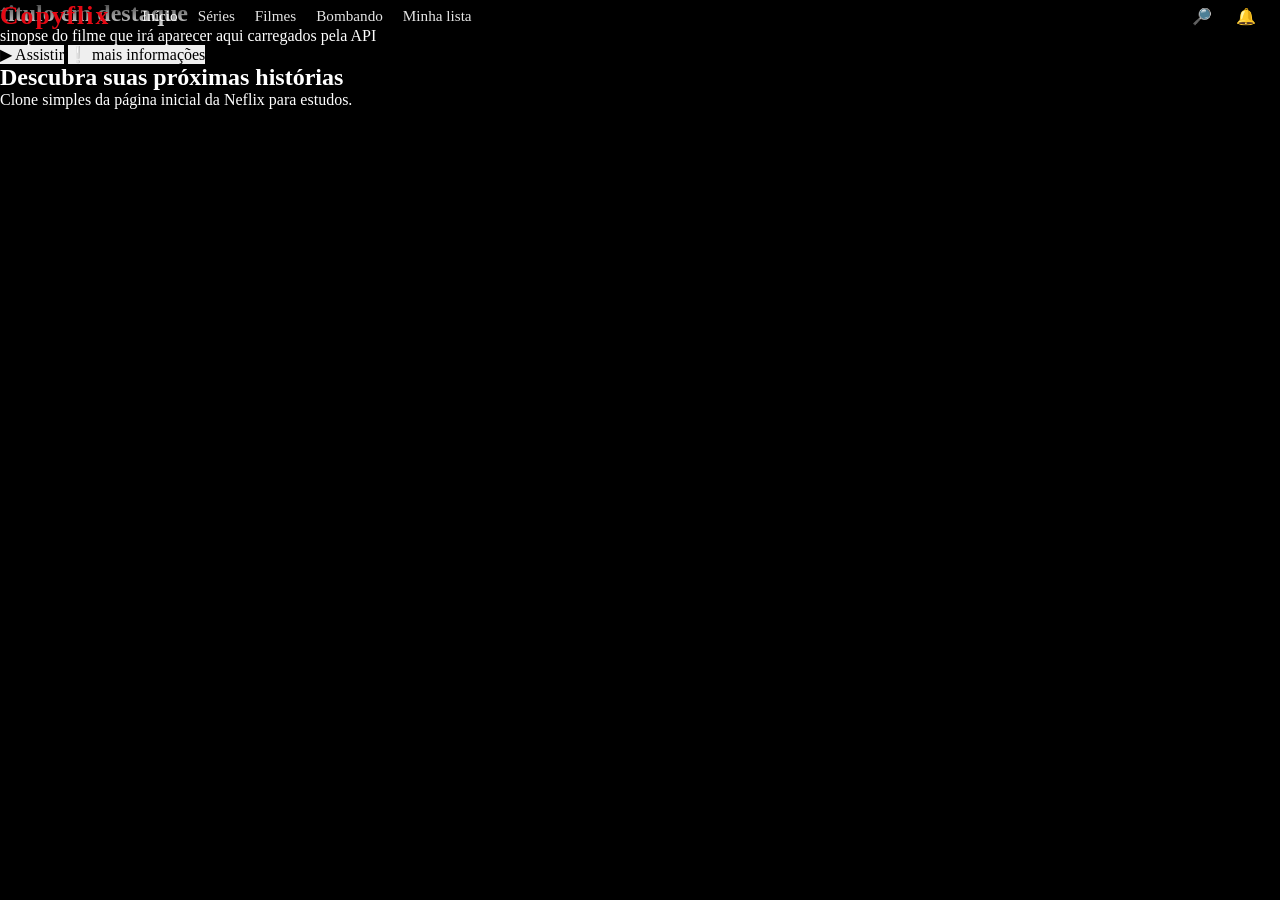
==== index.html @ 935df60f "Update index.html" ====
<!DOCTYPE html>
<html lang="en">
<head>
    <meta charset="UTF-8">
    <meta name="viewport" content="width=device-width, initial-scale=1.0">
    <title>Copyflix</title>
    <link rel="stylesheet" href="./style.css" />
</head>
<body>
    <header class="top-nav">
        <div class="nav-left">
            <div class="logo">Copyflix</div>
            <nav class="main-menu">
            <a href="#" class="active">Início</a>
            <a href="#">Séries</a>
            <a href="#">Filmes</a>
            <a href="#">Bombando</a>
            <a href="#">Minha lista</a>   
            </nav> 
        </div>
        <div class="nav-right">
            <button class="icon-button" aria-label="Buscar">
                🔎
            </button>
            <button class="icon-button" aria-label="Notificações">
                🔔
            </button>
            <div class="profile"></div>
        </div>

        </div>
    </header>

    <main>
        <section id="hero" class="hero">
            <div class="hero-background" id="hero-background">
            </div>
            <div class="hero-overlay"></div>
            <div class="hero-content">
                <h1 id="hero-title" class="hero-title"> titulo em destaque</h1>
                <p id="hero-overview" class="hero-overview"> sinopse do filme que irá aparecer aqui carregados pela API</p>
                <div class="hero-actions">
                    <button class="btn btn-primary">
                        ▶ Assistir 
                    </button>
                    <button class="btn btn-secondary">
                        ❕ mais informações
                    </button>
                </div>
            </div>
        </section>   
        <!-- listas horizontais  -->
        <section class="rows">
            <div class="row">
                <h2 class="rowtitle">Descubra suas próximas histórias</h2>
                <div class="rows-scroller" id="row-trending">
                    <!-- cards preenchidos via JS -->
                </div>
            </div>
        </section>  
    </main>
    
    <footer class="footer">
        <p>Clone simples da página inicial da Neflix para estudos.</p>
    </footer>
    <!-- configuração da API (chave, URL base, etc.) -->
     <!-- arquivo opcional separado para não expor diretamente a chave do código principal -->
      <script src="./config.js"></script>

      <!-- lógica principal da página -->
       <script src="./main.js"></script>
</body>
</html>
---- style.css ----
/*Reset simples */
*,
*::before,
*::after {
    box-sizing: border-box;
    margin: 0;
    padding: 0;
}


html,
body {
    height: 100%
}

body{
    font-family: system-ui, - apple-system,BlinkMacSystemFont,
    "segoe UI", Roboto,Oxygen, Ubuntu, Cantarell, "Opens Sans", "Helvetica Neue", Sans-Serif;
    background-color: #000;
    color: #fff;
    -webkit-font-smoothing: antialiased;
}

a {
    color: inherit;
    text-decoration: none;
}

button {
    font: inherit;
    border: none;
    cursor: pointer;
}

/* Top navigation */
.top-nav {
    position: fixed;
    top: 0;
    left: 0;
    right: 0;
    z-index: 100;
    display: flex;
    align-items: center;
    justify-content: space-between;
    padding: 0.75 3.5vw;
    background-image: linear-gradient(to bottom,
    rgba(0,0,0,0.8),
    rgba(0,0,0,0)
    );

}
.nav-left {
    display: flex;
    align-items: center;
    gap: 2rem;
}   

.logo {
    font-size: 1.6rem;
    font-weight: 900;
    letter-spacing: 0.08em;
    color: #e50914;
}

.main-menu {
    display: flex;
    gap: 1.25rem;
    font-size: 0.95rem;
}

.main-menu a {
    color: #e5e5e5;
}

.main-menu a.active,
.main-menu a:hover {
    color: #fff;
}

.nav-right {
    display: flex;
    align-items: center;
    gap: 0.75rem;
}

.icon-button {
    width: 32px;
    height: 32px;
    border-radius: 50%;
    display: inline-flex;
    align-items: center;
    justify-self: center;
    background-color: transparent;
    color: #fff;
}
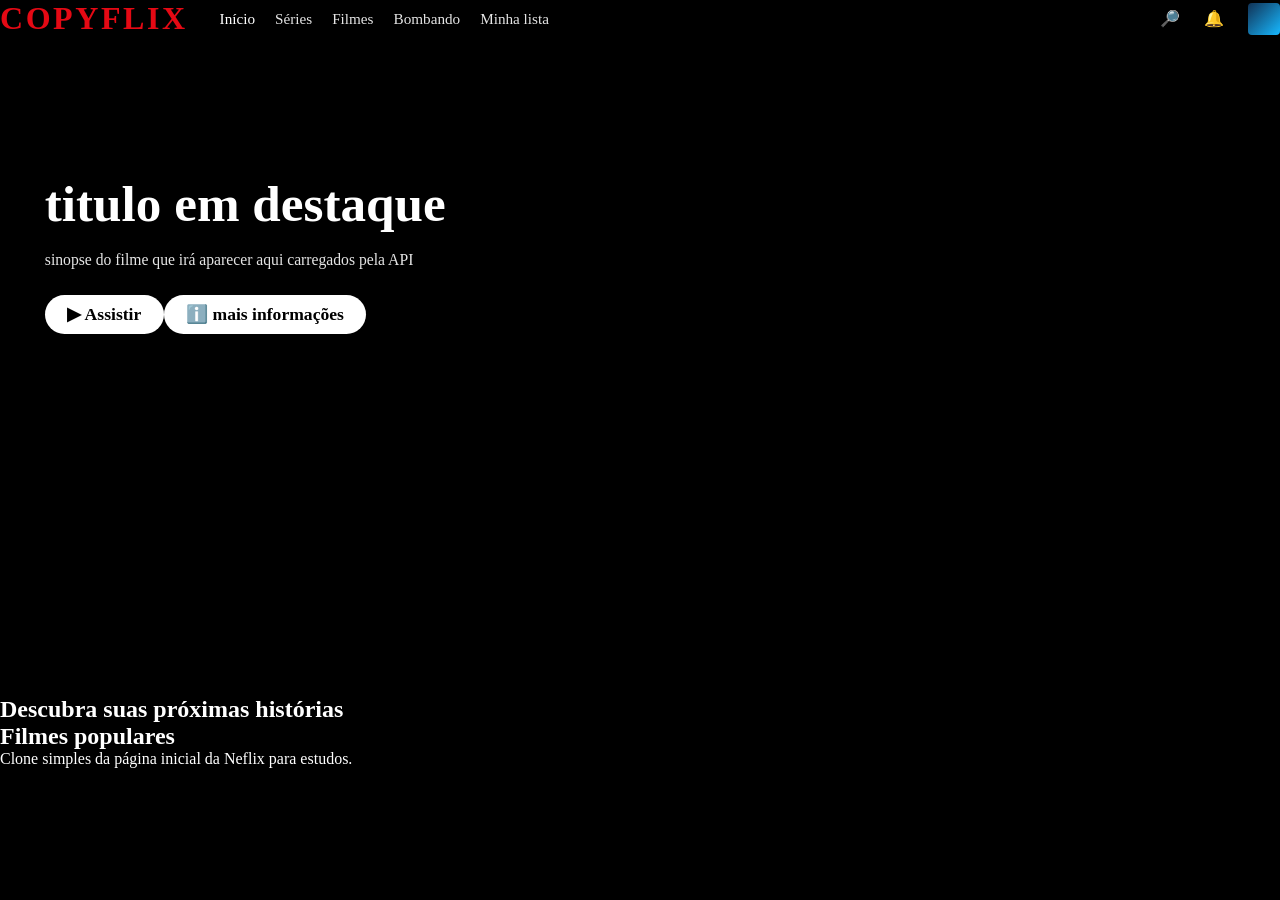
==== commit 74e6acfa: "COPYFLIX ATUALIZAÇÕES" ====
--- a/index.html
+++ b/index.html
@@ -6,10 +6,12 @@
     <title>Copyflix</title>
     <link rel="stylesheet" href="./style.css" />
 </head>
+
 <body>
+    <script type="module" src="./script.js"></script>
     <header class="top-nav">
         <div class="nav-left">
-            <div class="logo">Copyflix</div>
+            <div class="logo">COPYFLIX</div>
             <nav class="main-menu">
             <a href="#" class="active">Início</a>
             <a href="#">Séries</a>
@@ -41,12 +43,13 @@
                 <p id="hero-overview" class="hero-overview"> sinopse do filme que irá aparecer aqui carregados pela API</p>
                 <div class="hero-actions">
                     <button class="btn btn-primary">
-                        ▶ Assistir 
+                    ▶ Assistir 
                     </button>
                     <button class="btn btn-secondary">
-                        ❕ mais informações
+                    ℹ️ mais informações
                     </button>
                 </div>
+                <div class="hero-pagination" id="hero-pagination"></div>
             </div>
         </section>   
         <!-- listas horizontais  -->
@@ -54,20 +57,19 @@
             <div class="row">
                 <h2 class="rowtitle">Descubra suas próximas histórias</h2>
                 <div class="rows-scroller" id="row-trending">
-                    <!-- cards preenchidos via JS -->
                 </div>
             </div>
+                    <div class="row">
+                        <h2 class="row-title">Filmes populares</h2>
+                        <div class="rows-scroller" id=" row-movies"></div>
+                    </div>
+                </div>
+            
         </section>  
     </main>
     
     <footer class="footer">
         <p>Clone simples da página inicial da Neflix para estudos.</p>
     </footer>
-    <!-- configuração da API (chave, URL base, etc.) -->
-     <!-- arquivo opcional separado para não expor diretamente a chave do código principal -->
-      <script src="./config.js"></script>
-
-      <!-- lógica principal da página -->
-       <script src="./main.js"></script>
 </body>
 </html>
--- a/style.css
+++ b/style.css
@@ -56,7 +56,7 @@
 }   
 
 .logo {
-    font-size: 1.6rem;
+    font-size: 2.0rem;
     font-weight: 900;
     letter-spacing: 0.08em;
     color: #e50914;
@@ -86,7 +86,7 @@
 .icon-button {
     width: 32px;
     height: 32px;
-    border-radius: 50%;
+    border-radius: 60%;
     display: inline-flex;
     align-items: center;
     justify-self: center;
@@ -94,4 +94,132 @@
     color: #fff;
 }
 
-
+.icon-button:hover {
+    background-color: rgba(255,255,255,0.1);
+
+}
+
+.profile {
+    width: 32px;
+    height: 32px;
+    border-radius: 4px;
+    background: linear-gradient(135deg, #113255, #17b8ff);
+
+}
+
+main {
+    padding-top: 66px;
+}
+
+.hero {
+    position: relative;
+    height: 70vh;
+    min-height: 420px;
+    color: #ffffff;
+    overflow: hidden;
+}
+
+.hero-background {
+    position: absolute;
+    inset: 0;
+    background-size: cover;
+    background-position: center center;
+    background-repeat: no-repeat;
+    transform: scale(1.05);
+}
+
+.hero-overlay {
+    position: absolute;
+    inset: 0;
+    background: radial-gradient(
+        circle at 20% 20%,
+        rgba(0,0,0,0.2),
+        transparent 55%
+    ),
+    linear-gradient(to top, #000 10%, transparent 60%);
+}
+
+.hero-content {
+    position: relative;
+    z-index: 1;
+    max-width: 40rem;
+    padding: 12vh 3.5vw 3rem;
+}
+
+.hero-title {
+    font-size: clamp(2.4rem, 4vw, 3.6rem);
+    font-weight: 900;
+    margin-bottom: 1rem;
+    text-shadow: 0 2px 6px rgba(0, 0, 0, 0.6);   
+}
+
+.hero-overview {
+    font-size: 0.98rem;
+    line-height: 1.4;
+    color: #e5e5e5;
+    max-width: 34rem;
+    margin-bottom: 1.5rem;
+}
+
+.hero-actions {
+    display: flex;
+    gap: 0.75;
+    margin-bottom: 1.5rem;
+}
+
+.btn {
+    display: inline-flex;
+    align-items: center;
+    justify-content: center;
+    gap: 0.4rem;
+    padding: 0.55rem 1.40rem;
+    border-radius: 30px;
+    font-weight: 600;
+    font-size: 1.1rem;
+    transition: background-color 0.2 ease, transform 0.1s ease;
+}
+
+.btn-primary {
+    background-color: #fff;
+    color: #000000;
+}
+
+.btn-primary:hover {
+    background-color: rgba(122, 122, 122, 0.5);
+    transform: scale(1.02);
+}
+
+.btn-secondary {
+    background-color: #fff;
+    color: #000;
+}
+
+.btn-secondary:hover {
+    background-color: rgba(122, 122, 122, 0.5);
+    transform: scale(1.02);
+}
+
+.hero-pagination {
+    display: flex;
+    gap: 0.4rem;
+}
+
+.hero-dot {
+    width: 8px;
+    height: 8px;
+    border-radius: 999px;
+    background-color: rgba(240, 240, 240, 0.4);
+}
+
+.hero-dot.active {
+    width: 18px;
+    background-color: #fff;
+}
+
+.rows {
+
+    
+}
+
+
+
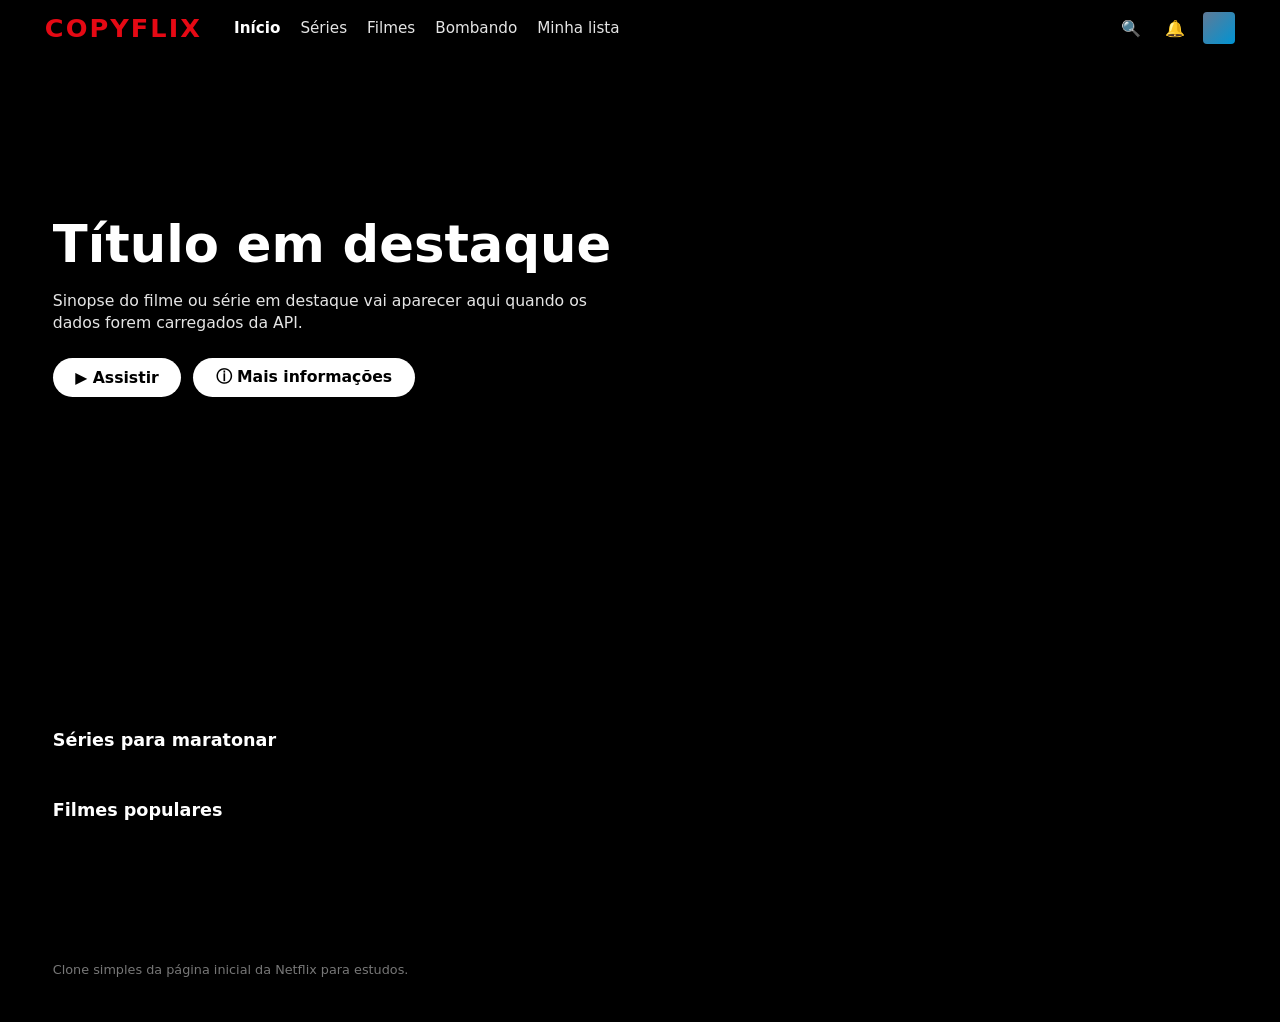
==== commit 9dd69052: "COPYFLIX ATUALIZAÇÕES" ====
--- a/index.html
+++ b/index.html
@@ -1,75 +1,97 @@
 <!DOCTYPE html>
-<html lang="en">
-<head>
-    <meta charset="UTF-8">
-    <meta name="viewport" content="width=device-width, initial-scale=1.0">
+<html lang="pt-BR">
+  <head>
+    <meta charset="UTF-8" />
     <title>Copyflix</title>
+    <meta name="viewport" content="width=device-width, initial-scale=1.0" />
     <link rel="stylesheet" href="./style.css" />
-</head>
+  </head>
+  <body>
+    <header class="top-nav">
+      <div class="nav-left">
+        <div class="logo">COPYFLIX</div>
+        <nav class="main-menu">
+          <a href="#" class="active">Início</a>
+          <a href="#">Séries</a>
+          <a href="#">Filmes</a>
+          <a href="#">Bombando</a>
+          <a href="#">Minha lista</a>
+        </nav>
+      </div>
+      <div class="nav-right">
+        <button class="icon-button" aria-label="Buscar">
+          🔍
+        </button>
+        <button class="icon-button" aria-label="Notificações">
+          🔔
+        </button>
+        <div class="profile"></div>
+      </div>
+    </header>
 
-<body>
-    <script type="module" src="./script.js"></script>
-    <header class="top-nav">
-        <div class="nav-left">
-            <div class="logo">COPYFLIX</div>
-            <nav class="main-menu">
-            <a href="#" class="active">Início</a>
-            <a href="#">Séries</a>
-            <a href="#">Filmes</a>
-            <a href="#">Bombando</a>
-            <a href="#">Minha lista</a>   
-            </nav> 
+   
+    
+    <main>
+      <!-- Seção de destaque / herói -->
+      <section id="hero" class="hero">
+        <div class="hero-background" id="hero-background">
+          <!-- imagem de fundo via CSS/JS -->
         </div>
-        <div class="nav-right">
-            <button class="icon-button" aria-label="Buscar">
-                🔎
+        <div class="hero-overlay"></div>
+        <div class="hero-content">
+          <h1 id="hero-title" class="hero-title">Título em destaque</h1>
+          <p id="hero-overview" class="hero-overview">
+            Sinopse do filme ou série em destaque vai aparecer aqui quando os
+            dados forem carregados da API.
+          </p>
+          <div class="hero-actions">
+            <button class="btn btn-primary">
+              ▶ Assistir
             </button>
-            <button class="icon-button" aria-label="Notificações">
-                🔔
+            <button class="btn btn-secondary">
+              ⓘ Mais informações
             </button>
-            <div class="profile"></div>
+          </div>
+          <div class="hero-pagination" id="hero-pagination">
+            <!-- bolinhas do carrossel de destaque (preenchidas via JS) -->
+          </div>
+        </div>
+      </section>
+
+      <!-- Listas horizontais -->
+      <section class="rows">
+        <div class="row">
+          <h2 class="row-title">Descubra suas próximas histórias</h2>
+          <div class="row-scroller" id="row-trending">
+            <!-- cards preenchidos via JS -->
+          </div>
         </div>
 
+        <div class="row">
+          <h2 class="row-title">Séries para maratonar</h2>
+          <div class="row-scroller" id="row-series">
+            <!-- cards preenchidos via JS -->
+          </div>
         </div>
-    </header>
 
-    <main>
-        <section id="hero" class="hero">
-            <div class="hero-background" id="hero-background">
-            </div>
-            <div class="hero-overlay"></div>
-            <div class="hero-content">
-                <h1 id="hero-title" class="hero-title"> titulo em destaque</h1>
-                <p id="hero-overview" class="hero-overview"> sinopse do filme que irá aparecer aqui carregados pela API</p>
-                <div class="hero-actions">
-                    <button class="btn btn-primary">
-                    ▶ Assistir 
-                    </button>
-                    <button class="btn btn-secondary">
-                    ℹ️ mais informações
-                    </button>
-                </div>
-                <div class="hero-pagination" id="hero-pagination"></div>
-            </div>
-        </section>   
-        <!-- listas horizontais  -->
-        <section class="rows">
-            <div class="row">
-                <h2 class="rowtitle">Descubra suas próximas histórias</h2>
-                <div class="rows-scroller" id="row-trending">
-                </div>
-            </div>
-                    <div class="row">
-                        <h2 class="row-title">Filmes populares</h2>
-                        <div class="rows-scroller" id=" row-movies"></div>
-                    </div>
-                </div>
-            
-        </section>  
+        <div class="row">
+          <h2 class="row-title">Filmes populares</h2>
+          <div class="row-scroller" id="row-movies">
+            <!-- cards preenchidos via JS -->
+          </div>
+        </div>
+      </section>
     </main>
-    
+
     <footer class="footer">
-        <p>Clone simples da página inicial da Neflix para estudos.</p>
+      <p>Clone simples da página inicial da Netflix para estudos.</p>
     </footer>
-</body>
-</html>+
+    <!-- Configuração da API (chave, URL base, etc.) -->
+    <!-- Arquivo opcional separado para não expor diretamente a chave no código principal -->
+    <script src="./config.js"></script>
+
+    <!-- Lógica principal da página -->
+    <script src="./main.js"></script>
+  </body>
+</html>
--- a/style.css
+++ b/style.css
@@ -1,225 +1,328 @@
-/*Reset simples */
+./* Reset simples */
 *,
 *::before,
 *::after {
-    box-sizing: border-box;
-    margin: 0;
-    padding: 0;
-}
-
+  box-sizing: border-box;
+  margin: 0;
+  padding: 0;
+}
 
 html,
 body {
-    height: 100%
-}
-
-body{
-    font-family: system-ui, - apple-system,BlinkMacSystemFont,
-    "segoe UI", Roboto,Oxygen, Ubuntu, Cantarell, "Opens Sans", "Helvetica Neue", Sans-Serif;
-    background-color: #000;
-    color: #fff;
-    -webkit-font-smoothing: antialiased;
+  height: 100%;
+}
+
+body {
+  font-family: system-ui, -apple-system, BlinkMacSystemFont, "Segoe UI", Roboto,
+    Oxygen, Ubuntu, Cantarell, "Open Sans", "Helvetica Neue", sans-serif;
+  background-color: #000;
+  color: #fff;
+  -webkit-font-smoothing: antialiased;
 }
 
 a {
-    color: inherit;
-    text-decoration: none;
+  color: inherit;
+  text-decoration: none;
 }
 
 button {
-    font: inherit;
-    border: none;
-    cursor: pointer;
+  font: inherit;
+  border: none;
+  cursor: pointer;
 }
 
 /* Top navigation */
 .top-nav {
-    position: fixed;
-    top: 0;
-    left: 0;
-    right: 0;
-    z-index: 100;
-    display: flex;
-    align-items: center;
-    justify-content: space-between;
-    padding: 0.75 3.5vw;
-    background-image: linear-gradient(to bottom,
-    rgba(0,0,0,0.8),
-    rgba(0,0,0,0)
-    );
-
-}
+  position: fixed;
+  top: 0;
+  left: 0;
+  right: 0;
+  z-index: 100;
+  display: flex;
+  align-items: center;
+  justify-content: space-between;
+  padding: 0.75rem 3.5vw;
+  background-image: linear-gradient(
+    to bottom,
+    rgba(0, 0, 0, 0.8),
+    rgba(0, 0, 0, 0)
+  );
+}
+
 .nav-left {
-    display: flex;
-    align-items: center;
-    gap: 2rem;
-}   
+  display: flex;
+  align-items: center;
+  gap: 2rem;
+}
 
 .logo {
-    font-size: 2.0rem;
-    font-weight: 900;
-    letter-spacing: 0.08em;
-    color: #e50914;
+  font-size: 1.6rem;
+  font-weight: 900;
+  letter-spacing: 0.08em;
+  color: #e50914;
 }
 
 .main-menu {
-    display: flex;
-    gap: 1.25rem;
-    font-size: 0.95rem;
+  display: flex;
+  gap: 1.25rem;
+  font-size: 0.95rem;
 }
 
 .main-menu a {
-    color: #e5e5e5;
+  color: #e5e5e5;
 }
 
 .main-menu a.active,
 .main-menu a:hover {
-    color: #fff;
+  color: #fff;
+  font-weight: 600;
 }
 
 .nav-right {
-    display: flex;
-    align-items: center;
-    gap: 0.75rem;
+  display: flex;
+  align-items: center;
+  gap: 0.75rem;
 }
 
 .icon-button {
-    width: 32px;
-    height: 32px;
-    border-radius: 60%;
-    display: inline-flex;
-    align-items: center;
-    justify-self: center;
-    background-color: transparent;
-    color: #fff;
+  width: 32px;
+  height: 32px;
+  border-radius: 50%;
+  display: inline-flex;
+  align-items: center;
+  justify-content: center;
+  background-color: transparent;
+  color: #fff;
 }
 
 .icon-button:hover {
-    background-color: rgba(255,255,255,0.1);
-
+  background-color: rgba(255, 255, 255, 0.1);
 }
 
 .profile {
-    width: 32px;
-    height: 32px;
-    border-radius: 4px;
-    background: linear-gradient(135deg, #113255, #17b8ff);
-
+  width: 32px;
+  height: 32px;
+  border-radius: 4px;
+  background: linear-gradient(135deg, #5f7a97, #0094d3);
 }
 
 main {
-    padding-top: 66px;
-}
-
+  padding-top: 56px; /* espaço para o header fixo */
+}
+
+/* Hero section */
 .hero {
-    position: relative;
-    height: 70vh;
-    min-height: 420px;
-    color: #ffffff;
-    overflow: hidden;
+  position: relative;
+  height: 70vh;
+  min-height: 420px;
+  color: #fff;
+  overflow: hidden;
 }
 
 .hero-background {
-    position: absolute;
-    inset: 0;
-    background-size: cover;
-    background-position: center center;
-    background-repeat: no-repeat;
-    transform: scale(1.05);
+  position: absolute;
+  inset: 0;
+  background-size: cover;
+  background-position: center center;
+  background-repeat: no-repeat;
+  transform: scale(1.05);
 }
 
 .hero-overlay {
-    position: absolute;
-    inset: 0;
-    background: radial-gradient(
-        circle at 20% 20%,
-        rgba(0,0,0,0.2),
-        transparent 55%
+  position: absolute;
+  inset: 0;
+  background: radial-gradient(
+      circle at 20% 20%,
+      rgba(0, 0, 0, 0.2),
+      transparent 55%
     ),
     linear-gradient(to top, #000 10%, transparent 60%);
 }
 
 .hero-content {
-    position: relative;
-    z-index: 1;
-    max-width: 40rem;
-    padding: 12vh 3.5vw 3rem;
+  position: relative;
+  z-index: 1;
+  max-width: 40rem;
+  padding: 12vh 3.5vw 3rem;
 }
 
 .hero-title {
-    font-size: clamp(2.4rem, 4vw, 3.6rem);
-    font-weight: 900;
-    margin-bottom: 1rem;
-    text-shadow: 0 2px 6px rgba(0, 0, 0, 0.6);   
+  font-size: clamp(2.4rem, 4vw, 3.6rem);
+  font-weight: 900;
+  margin-bottom: 1rem;
+  text-shadow: 0 2px 6px rgba(0, 0, 0, 0.6);
 }
 
 .hero-overview {
-    font-size: 0.98rem;
-    line-height: 1.4;
-    color: #e5e5e5;
-    max-width: 34rem;
-    margin-bottom: 1.5rem;
+  font-size: 0.98rem;
+  line-height: 1.4;
+  color: #e5e5e5;
+  max-width: 34rem;
+  margin-bottom: 1.5rem;
 }
 
 .hero-actions {
-    display: flex;
-    gap: 0.75;
-    margin-bottom: 1.5rem;
+  display: flex;
+  gap: 0.75rem;
+  margin-bottom: 1.5rem;
 }
 
 .btn {
-    display: inline-flex;
-    align-items: center;
-    justify-content: center;
-    gap: 0.4rem;
-    padding: 0.55rem 1.40rem;
-    border-radius: 30px;
-    font-weight: 600;
-    font-size: 1.1rem;
-    transition: background-color 0.2 ease, transform 0.1s ease;
+  display: inline-flex;
+  align-items: center;
+  justify-content: center;
+  gap: 0.4rem;
+  padding: 0.55rem 1.4rem;
+  border-radius: 30px;
+  font-weight: 600;
+  font-size: 0.98rem;
+  transition: background-color 0.2s ease, transform 0.1s ease;
 }
 
 .btn-primary {
-    background-color: #fff;
-    color: #000000;
+  background-color: #fff;
+  color: #000;
 }
 
 .btn-primary:hover {
-    background-color: rgba(122, 122, 122, 0.5);
-    transform: scale(1.02);
+  background-color: #e6e6e6;
+  transform: scale(1.02);
 }
 
 .btn-secondary {
-    background-color: #fff;
-    color: #000;
+  background-color: #fff;
+  color: #000;
 }
 
 .btn-secondary:hover {
-    background-color: rgba(122, 122, 122, 0.5);
-    transform: scale(1.02);
+  background-color: #e6e6e6;
+  transform: scale(1.02);
 }
 
 .hero-pagination {
-    display: flex;
-    gap: 0.4rem;
+  display: flex;
+  gap: 0.4rem;
 }
 
 .hero-dot {
-    width: 8px;
-    height: 8px;
-    border-radius: 999px;
-    background-color: rgba(240, 240, 240, 0.4);
+  width: 8px;
+  height: 8px;
+  border-radius: 999px;
+  background-color: rgba(255, 255, 255, 0.4);
 }
 
 .hero-dot.active {
-    width: 18px;
-    background-color: #fff;
-}
-
+  width: 18px;
+  background-color: #fff;
+}
+
+/* Rows */
 .rows {
-
-    
-}
-
-
-
+  margin-top: -3rem; /* puxa as listas para perto do destaque */
+  padding: 0 3.5vw 3rem;
+  background: linear-gradient(
+    to bottom,
+    rgba(0, 0, 0, 0) 0%,
+    #000 18%,
+    #000 100%
+  );
+}
+
+.row {
+  margin-bottom: 1.75rem;
+}
+
+.row-title {
+  font-size: 1.1rem;
+  font-weight: 600;
+  margin-bottom: 0.75rem;
+}
+
+.row-scroller {
+  display: grid;
+  grid-auto-flow: column;
+  grid-auto-columns: minmax(130px, 180px);
+  gap: 0.4rem;
+  overflow-x: auto;
+  padding-bottom: 0.6rem;
+  scrollbar-width: thin;
+}
+
+.row-scroller::-webkit-scrollbar {
+  height: 6px;
+}
+
+.row-scroller::-webkit-scrollbar-track {
+  background: transparent;
+}
+
+.row-scroller::-webkit-scrollbar-thumb {
+  background: rgba(255, 255, 255, 0.2);
+  border-radius: 999px;
+}
+
+.card {
+  position: relative;
+  border-radius: 0.25rem;
+  overflow: hidden;
+  background-color: #181818;
+  transform-origin: center;
+  transition: transform 0.18s ease, box-shadow 0.18s ease;
+}
+
+.card img {
+  width: 100%;
+  height: 100%;
+  display: block;
+  object-fit: cover;
+}
+
+.card::after {
+  content: "";
+  position: absolute;
+  inset: 0;
+  box-shadow: inset 0 0 25px rgba(0, 0, 0, 0.35);
+}
+
+.card:hover {
+  transform: scale(1.08);
+  box-shadow: 0 12px 25px rgba(0, 0, 0, 0.6);
+}
+
+.card-title {
+  position: absolute;
+  left: 0.4rem;
+  right: 0.4rem;
+  bottom: 0.4rem;
+  z-index: 1;
+  font-size: 0.78rem;
+  font-weight: 600;
+  text-shadow: 0 1px 4px rgba(0, 0, 0, 0.9);
+}
+
+/* Footer */
+.footer {
+  padding: 2rem 3.5vw;
+  font-size: 0.8rem;
+  color: #777;
+}
+
+/* Responsividade básica */
+@media (max-width: 768px) {
+  .top-nav {
+    padding-inline: 4vw;
+  }
+
+  .main-menu {
+    display: none;
+  }
+
+  .hero-content {
+    padding-inline: 4vw;
+    padding-top: 18vh;
+  }
+
+  .hero {
+    height: 65vh;
+  }
+}
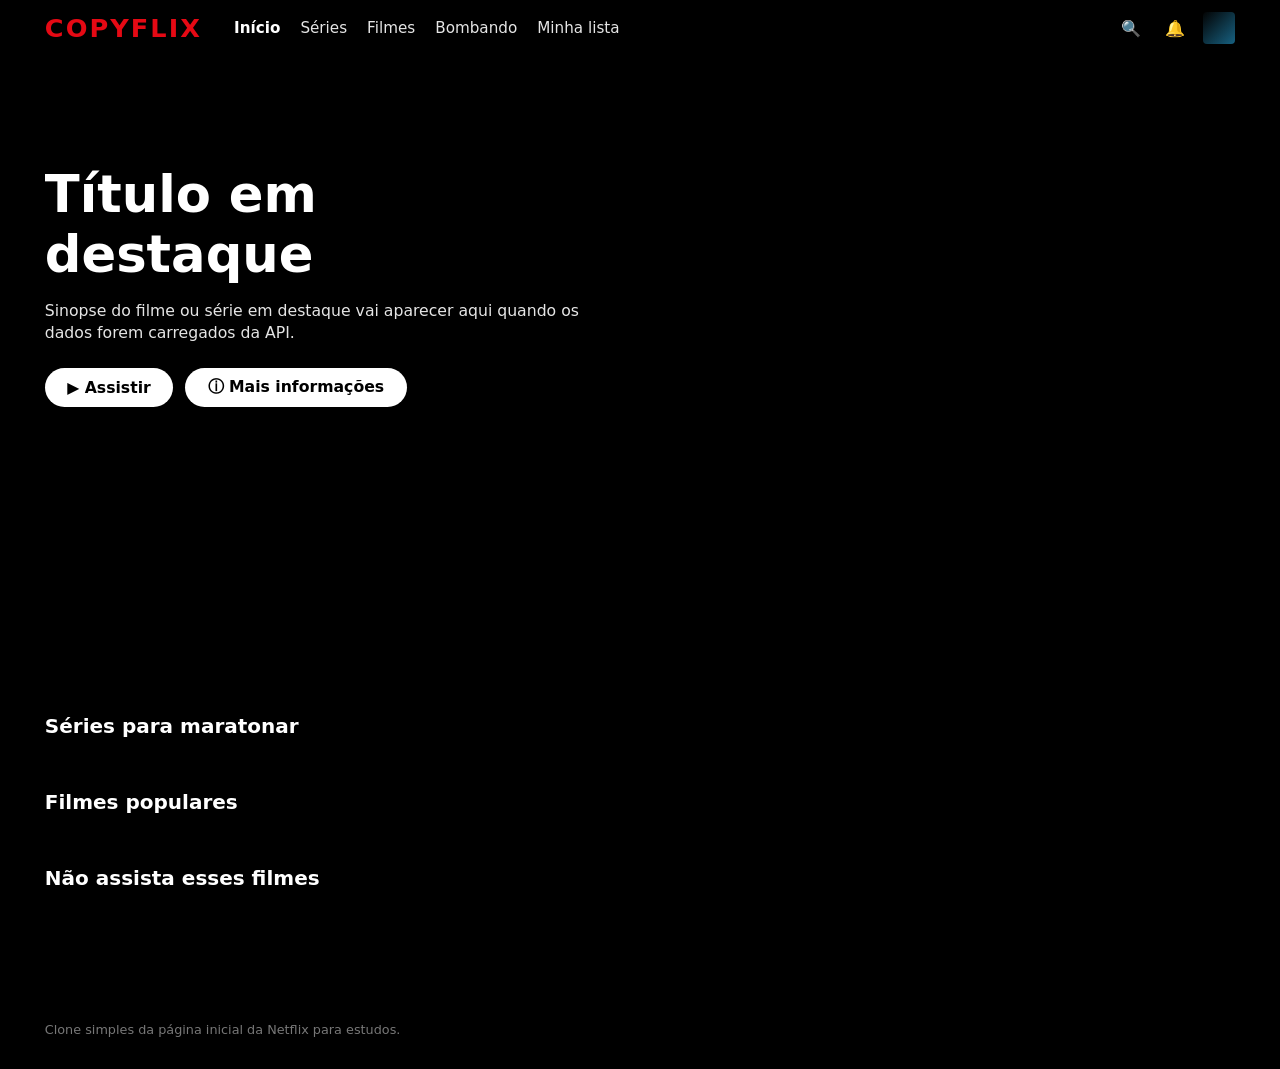
==== commit e250d23e: "COPYFLIX NOVA ATUALIZAÇÃO "nova list de filmes"" ====
--- a/index.html
+++ b/index.html
@@ -80,6 +80,15 @@
             <!-- cards preenchidos via JS -->
           </div>
         </div>
+
+        <div class="row">
+            <h2 class="row-title">Não assista esses filmes</h2>
+            <div class="row-scroller" id="row-watchlist">
+              <!-- cards preenchidos via JS -->
+            </div>
+          </div>
+
+
       </section>
     </main>
 
@@ -89,9 +98,6 @@
 
     <!-- Configuração da API (chave, URL base, etc.) -->
     <!-- Arquivo opcional separado para não expor diretamente a chave no código principal -->
-    <script src="./config.js"></script>
-
-    <!-- Lógica principal da página -->
-    <script src="./main.js"></script>
+    <script src="script.js"></script>
   </body>
 </html>
--- a/style.css
+++ b/style.css
@@ -1,4 +1,4 @@
-./* Reset simples */
+/* Reset simples */
 *,
 *::before,
 *::after {
@@ -103,7 +103,7 @@
   width: 32px;
   height: 32px;
   border-radius: 4px;
-  background: linear-gradient(135deg, #5f7a97, #0094d3);
+  background: linear-gradient(135deg, #030303, #176181);
 }
 
 main {
@@ -233,9 +233,9 @@
 }
 
 .row-title {
-  font-size: 1.1rem;
-  font-weight: 600;
-  margin-bottom: 0.75rem;
+  font-size: 1.25rem;
+  font-weight: 900;
+  margin-bottom: 0.90rem;
 }
 
 .row-scroller {
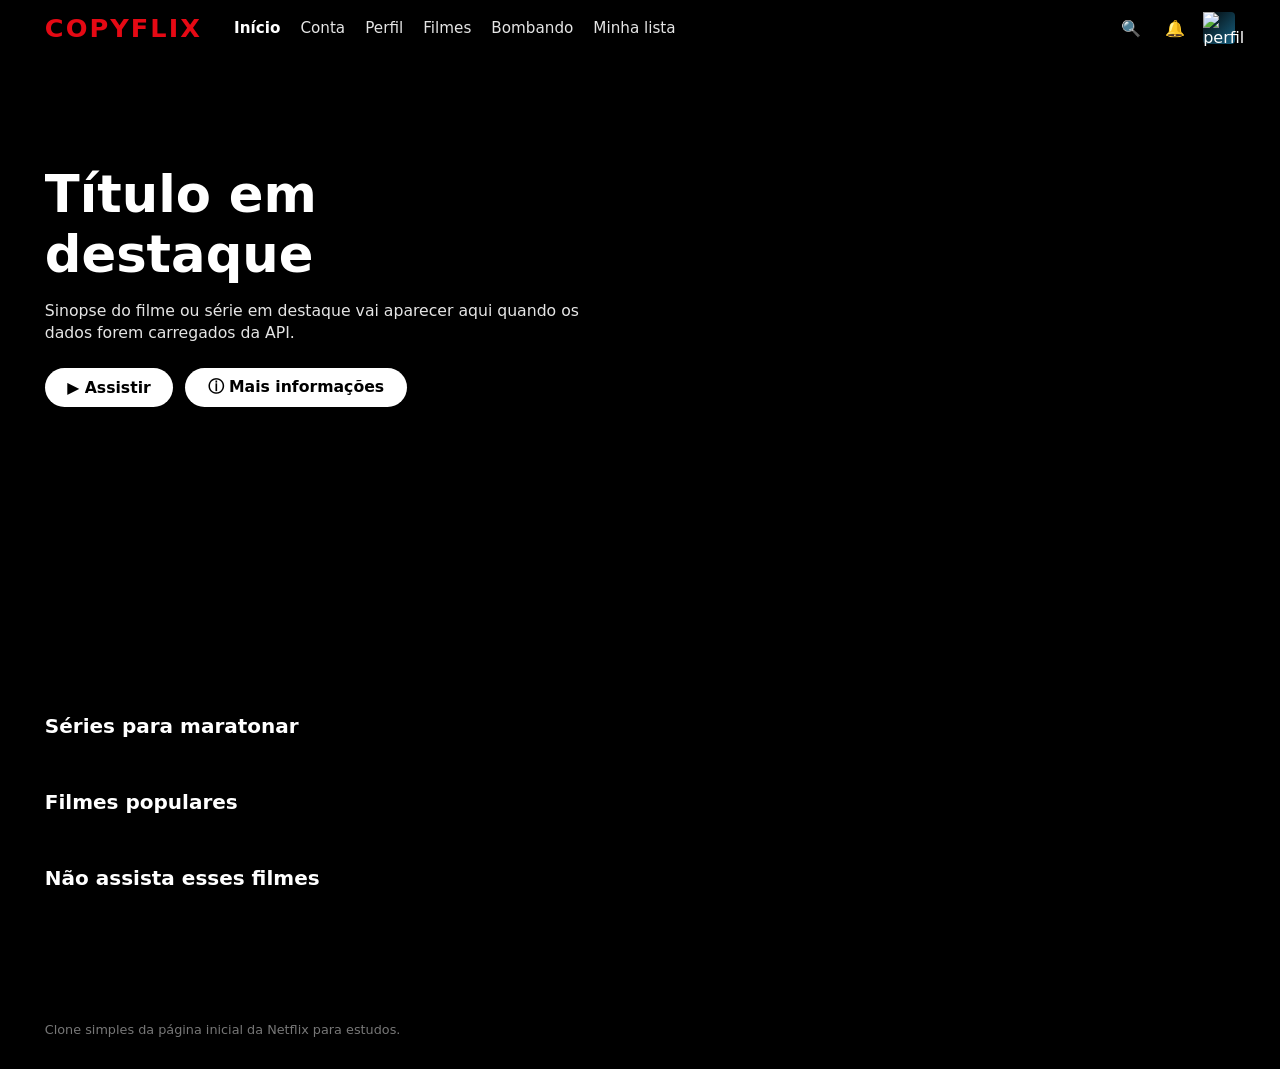
==== commit aa4fa7f2: ""atualização" começo de navegação entre página e beta tela login" ====
--- a/index.html
+++ b/index.html
@@ -11,21 +11,22 @@
       <div class="nav-left">
         <div class="logo">COPYFLIX</div>
         <nav class="main-menu">
-          <a href="#" class="active">Início</a>
-          <a href="#">Séries</a>
-          <a href="#">Filmes</a>
-          <a href="#">Bombando</a>
-          <a href="#">Minha lista</a>
+          <a href="/" class="active">Início</a>
+          <a href="./screens/conta/index.html">Conta</a>
+          <a href="./screens/perfil/index.html">Perfil</a>
+          <a href="./screens/Filmes/index.html">Filmes</a>
+          <a href="./screens/Bombando/index.html">Bombando</a>
+          <a href="./screens/MinhaLista/index.html">Minha lista</a>
         </nav>
       </div>
       <div class="nav-right">
         <button class="icon-button" aria-label="Buscar">
           🔍
         </button>
-        <button class="icon-button" aria-label="Notificações">
+        <button class="icon-button" aria-label="Notificações" >
           🔔
         </button>
-        <div class="profile"></div>
+        <a class="profile" href="/screens/login/index.html"> <img src="https://avatars.githubusercontent.com/u/243793905?v=4&size=64" alt="perfil"></a>
       </div>
     </header>
 
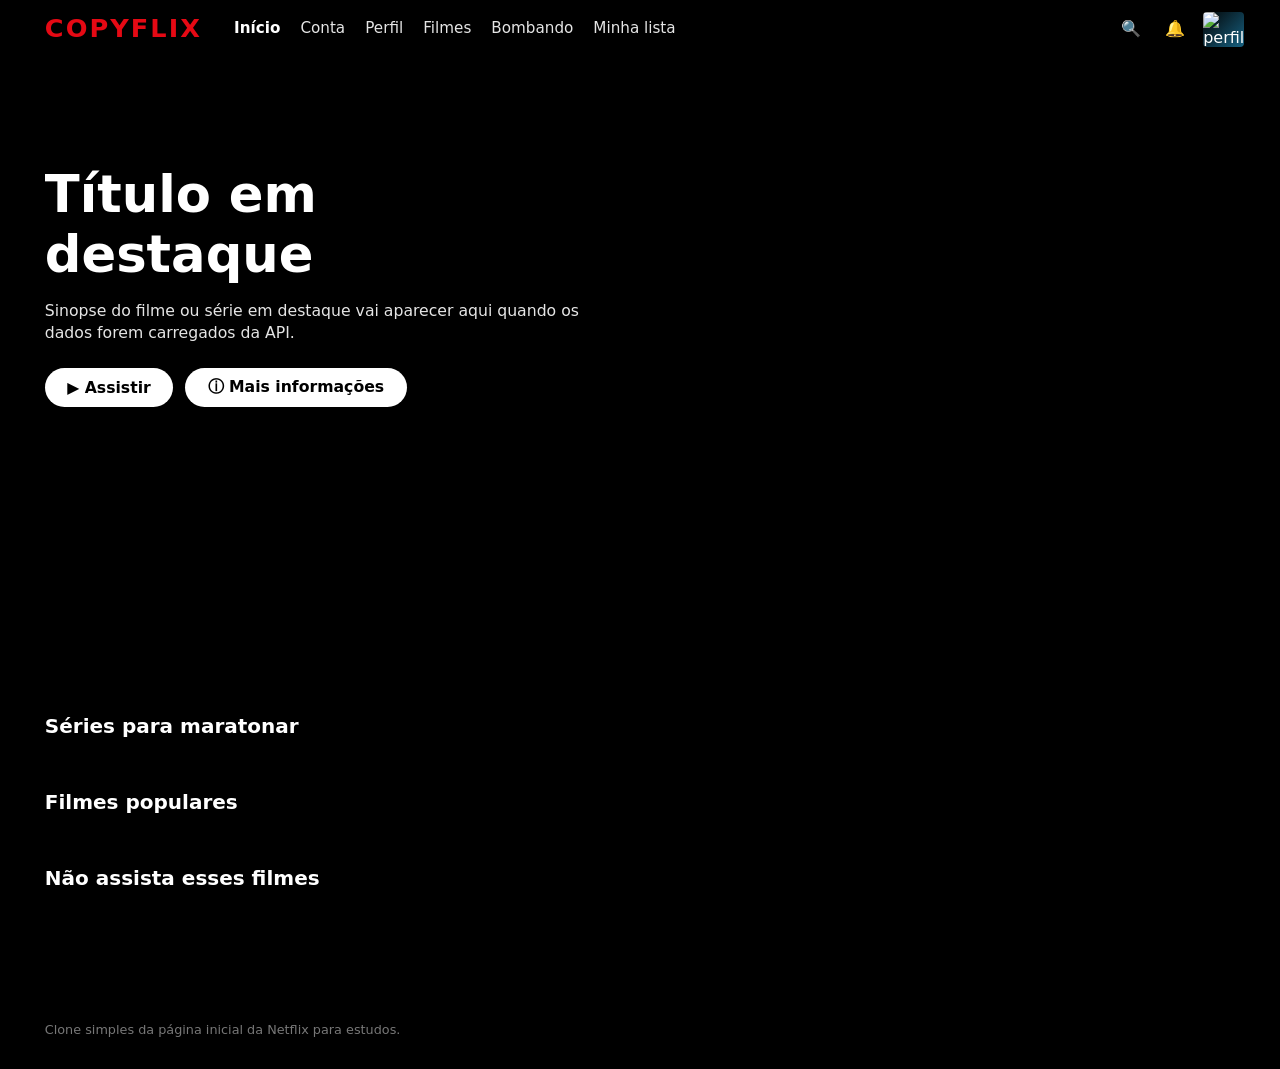
==== commit a67ecd44: ""fix" imagem de perfil" ====
--- a/index.html
+++ b/index.html
@@ -26,7 +26,7 @@
         <button class="icon-button" aria-label="Notificações" >
           🔔
         </button>
-        <a class="profile" href="/screens/login/index.html"> <img src="https://avatars.githubusercontent.com/u/243793905?v=4&size=64" alt="perfil"></a>
+        <a class="profile" href="/screens/login/index.html"> <img class="profile" src="https://avatars.githubusercontent.com/u/243793905?v=4&size=64" alt="perfil"></a>
       </div>
     </header>
 
